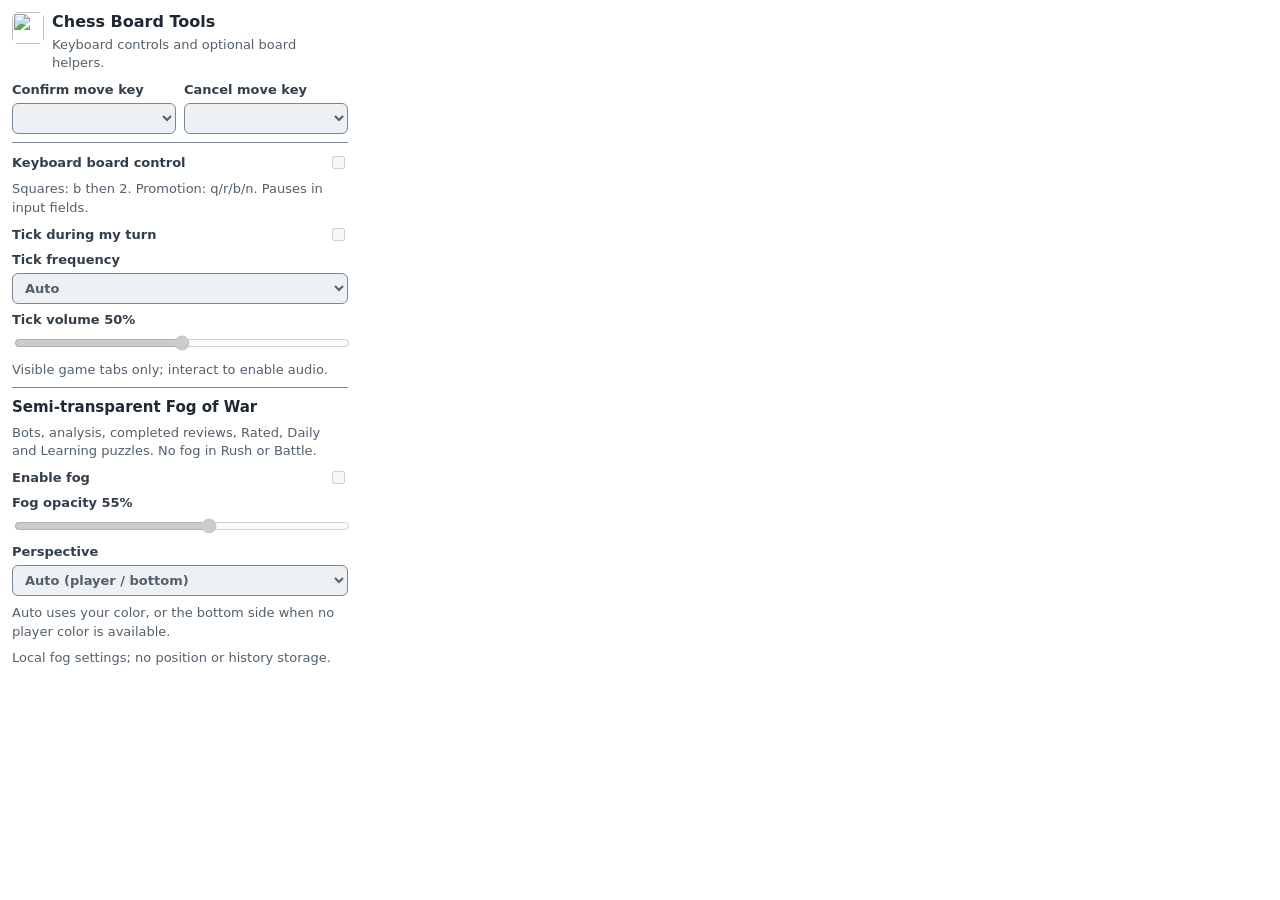
==== popup.html @ f4b00df5 "Configure turn tick frequency and volume" ====
<!doctype html>
<html lang="en">
  <head>
    <meta charset="utf-8">
    <meta name="viewport" content="width=device-width, initial-scale=1">
    <title>Chess Board Tools</title>
    <link rel="stylesheet" href="popup.css">
  </head>
  <body>
    <main class="popup">
      <header class="popup__header">
        <img
          class="popup__icon"
          src="icons/icon-48.png"
          alt=""
          width="32"
          height="32"
        >
        <div>
          <h1>Chess Board Tools</h1>
          <p>Keyboard controls and optional board helpers.</p>
        </div>
      </header>

      <form class="settings" id="settings-form">
        <label class="field" for="confirm-key">
          <span>Confirm move key</span>
          <select id="confirm-key" name="confirmKeyCode" disabled></select>
        </label>

        <label class="field" for="cancel-key">
          <span>Cancel move key</span>
          <select id="cancel-key" name="cancelKeyCode" disabled></select>
        </label>

        <p class="status" id="status" role="status" aria-live="polite"></p>
      </form>
      <section class="assist-settings" aria-label="Board helpers">
        <label class="field fog-toggle" for="keyboard-enabled">
          <span>Keyboard board control</span><input id="keyboard-enabled" type="checkbox" disabled>
        </label>
        <p>Squares: b then 2. Promotion: q/r/b/n. Pauses in input fields.</p>
        <label class="field fog-toggle" for="ticking-enabled">
          <span>Tick during my turn</span><input id="ticking-enabled" type="checkbox" disabled>
        </label>
        <label class="field" for="tick-frequency">
          <span>Tick frequency</span>
          <select id="tick-frequency" disabled>
            <option value="auto">Auto</option>
            <option value="increment">Increment</option>
            <option value="2">2 seconds</option>
            <option value="5">5 seconds</option>
            <option value="10">10 seconds</option>
            <option value="15">15 seconds</option>
            <option value="20">20 seconds</option>
            <option value="30">30 seconds</option>
          </select>
        </label>
        <label class="field" for="tick-volume">
          <span>Tick volume <output id="tick-volume-value" for="tick-volume">50%</output></span>
          <input id="tick-volume" type="range" min="0" max="100" step="1" value="50" disabled>
        </label>
        <p>Visible game tabs only; interact to enable audio.</p>
        <p class="status" id="assist-save-status" role="status" aria-live="polite"></p>
      </section>
      <section class="fog-settings" aria-labelledby="fog-title">
        <h2 id="fog-title">Semi-transparent Fog of War</h2>
        <p>Bots, analysis, completed reviews, Rated, Daily and Learning puzzles. No fog in Rush or Battle.</p>
        <label class="field fog-toggle" for="fog-enabled">
          <span>Enable fog</span>
          <input id="fog-enabled" type="checkbox" disabled>
        </label>
        <label class="field" for="fog-opacity">
          <span>Fog opacity <output id="fog-opacity-value" for="fog-opacity">55%</output></span>
          <input id="fog-opacity" type="range" min="20" max="80" step="1" value="55" disabled>
        </label>
        <label class="field" for="fog-perspective">
          <span>Perspective</span>
          <select id="fog-perspective" disabled>
            <option value="auto">Auto (player / bottom)</option>
            <option value="white">White</option>
            <option value="black">Black</option>
          </select>
        </label>
        <p class="status" id="fog-save-status" role="status" aria-live="polite"></p>
        <p id="fog-board-status">Auto uses your color, or the bottom side when no player color is available.</p>
        <p>Local fog settings; no position or history storage.</p>
      </section>
    </main>

    <script src="settings.js"></script>
    <script src="popup.js"></script>
    <script src="fog-popup.js"></script>
    <script src="assist-popup.js"></script>
  </body>
</html>
---- popup.css ----
:root {
  color-scheme: light;
  --surface: #ffffff;
  --surface-disabled: #eef1f4;
  --text: #1f2933;
  --text-label: #323f4b;
  --text-muted: #52606d;
  --border: #7b8794;
  --focus: #175cba;
  --accent: #526d3b;
  --status-error: #b42318;
  --status-success: #137333;
  font-family:
    system-ui,
    -apple-system,
    BlinkMacSystemFont,
    "Segoe UI",
    sans-serif;
}

/* Media queries update an open popup when the system appearance changes. */
@media (prefers-color-scheme: dark) {
  :root {
    color-scheme: dark;
    --surface: #1f2329;
    --surface-disabled: #2d333b;
    --text: #f0f3f6;
    --text-label: #e1e7ed;
    --text-muted: #b6c2cf;
    --border: #8795a5;
    --focus: #80b7ff;
    --accent: #a6c98a;
    --status-error: #ffb4ab;
    --status-success: #8ddb9f;
  }
}

* {
  box-sizing: border-box;
}

body {
  margin: 0;
  width: 360px;
  color: var(--text);
  background: var(--surface);
}

.popup {
  padding: 12px;
}

.popup__header {
  display: flex;
  gap: 8px;
  align-items: flex-start;
  margin-bottom: 10px;
}

.popup__icon {
  flex: 0 0 auto;
  border-radius: 6px;
}

h1 {
  margin: 0 0 4px;
  font-size: 16px;
  line-height: 1.25;
}

p {
  margin: 0;
  color: var(--text-muted);
  font-size: 13px;
  line-height: 1.4;
}

.settings {
  display: grid;
  gap: 8px;
}

.field {
  display: grid;
  gap: 6px;
  color: var(--text-label);
  font-size: 13px;
  font-weight: 600;
}

select {
  width: 100%;
  min-height: 30px;
  border: 1px solid var(--border);
  border-radius: 6px;
  padding: 6px 8px;
  color: var(--text);
  background: var(--surface);
  font: inherit;
}

option {
  color: var(--text);
  background: var(--surface);
}

select:focus,
input[type="range"]:focus-visible,
input[type="checkbox"]:focus-visible {
  border-color: var(--focus);
  outline: 2px solid var(--focus);
  outline-offset: 1px;
}

select:disabled {
  color: var(--text-muted);
  background: var(--surface-disabled);
  opacity: 1;
}

/* Keep the browser's native checked, unchecked, track and thumb rendering. */
input:disabled {
  opacity: 1;
}

.status {
  min-height: 0;
  color: var(--text-muted);
}

.status--error {
  color: var(--status-error);
}

.status--success {
  color: var(--status-success);
}

.fog-settings, .assist-settings {
  display: grid;
  gap: 8px;
  border-top: 1px solid var(--border);
  margin-top: 8px;
  padding-top: 10px;
}

h2 { margin: 0; font-size: 15px; }
.fog-toggle { display: flex; align-items: center; justify-content: space-between; }
input[type="range"] { width: 100%; accent-color: var(--accent); }
input[type="checkbox"] { accent-color: var(--accent); }

.settings { grid-template-columns: 1fr 1fr; }
.settings .status { grid-column: 1 / -1; }
.status:empty { display: none; }
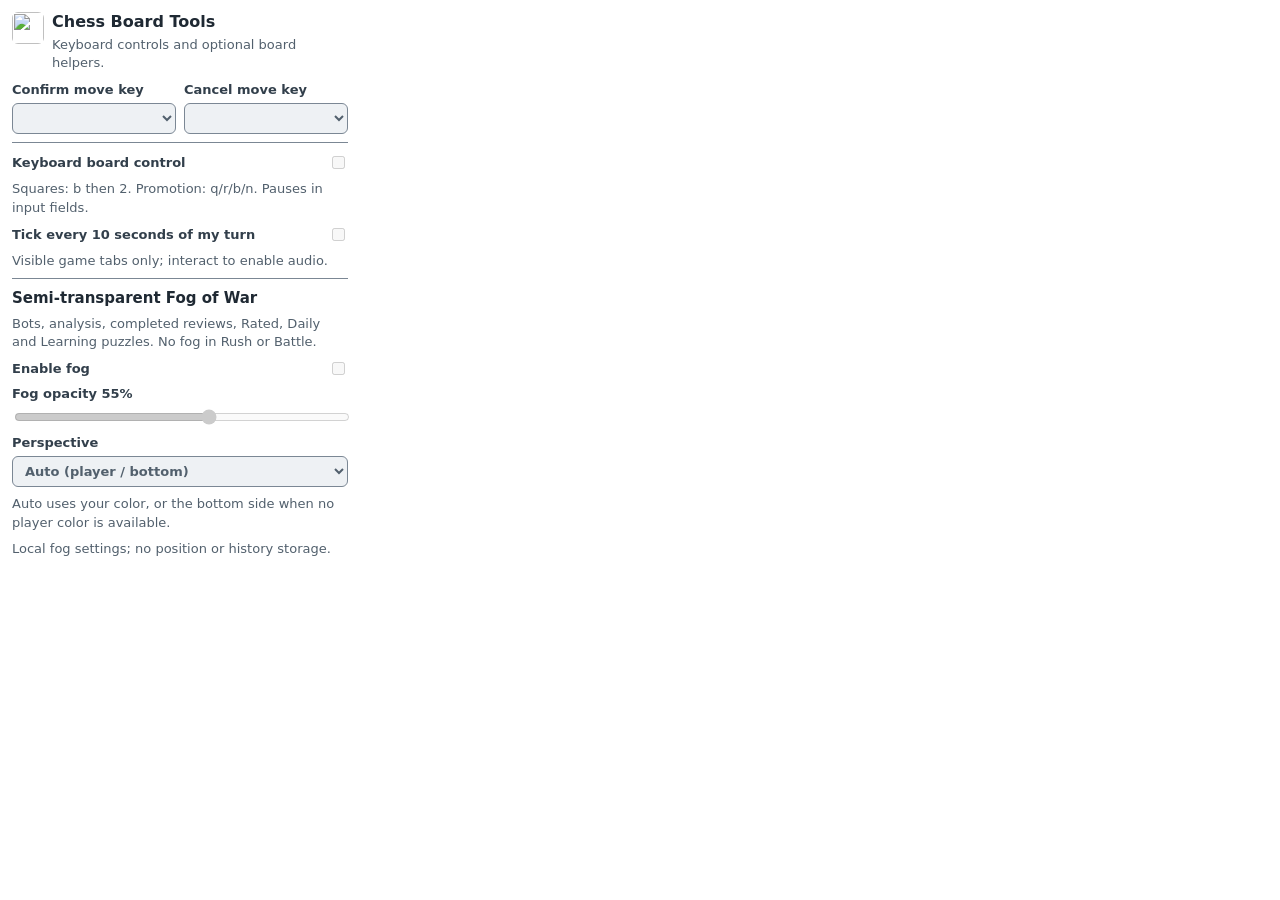
==== commit 7f4c2187: "Support fog on noncompetitive puzzle boards" ====
--- a/popup.html
+++ b/popup.html
@@ -41,24 +41,7 @@
         </label>
         <p>Squares: b then 2. Promotion: q/r/b/n. Pauses in input fields.</p>
         <label class="field fog-toggle" for="ticking-enabled">
-          <span>Tick during my turn</span><input id="ticking-enabled" type="checkbox" disabled>
-        </label>
-        <label class="field" for="tick-frequency">
-          <span>Tick frequency</span>
-          <select id="tick-frequency" disabled>
-            <option value="auto">Auto</option>
-            <option value="increment">Increment</option>
-            <option value="2">2 seconds</option>
-            <option value="5">5 seconds</option>
-            <option value="10">10 seconds</option>
-            <option value="15">15 seconds</option>
-            <option value="20">20 seconds</option>
-            <option value="30">30 seconds</option>
-          </select>
-        </label>
-        <label class="field" for="tick-volume">
-          <span>Tick volume <output id="tick-volume-value" for="tick-volume">50%</output></span>
-          <input id="tick-volume" type="range" min="0" max="100" step="1" value="50" disabled>
+          <span>Tick every 10 seconds of my turn</span><input id="ticking-enabled" type="checkbox" disabled>
         </label>
         <p>Visible game tabs only; interact to enable audio.</p>
         <p class="status" id="assist-save-status" role="status" aria-live="polite"></p>
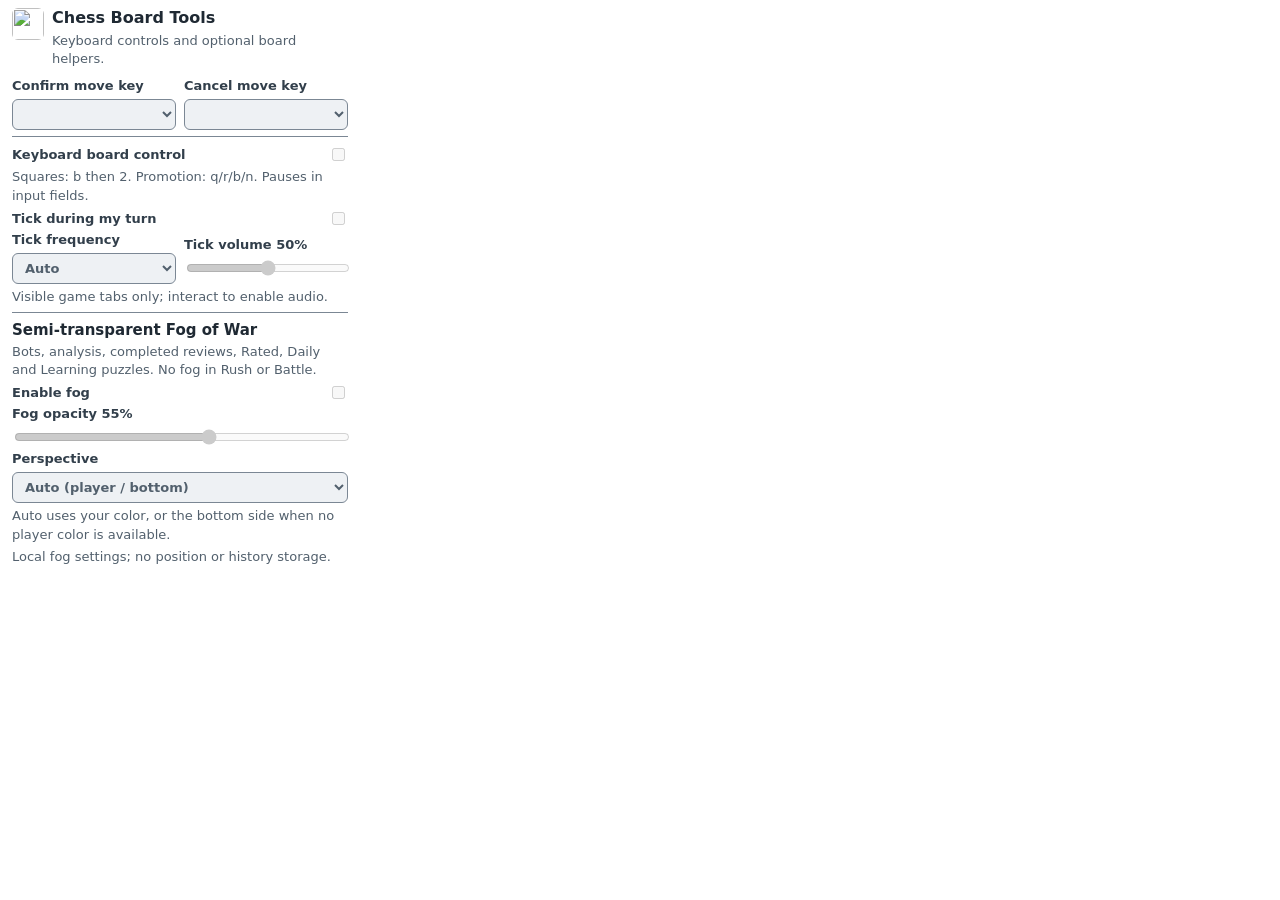
==== commit ec22aba5: "Keep popup settings and privacy footer within browser height" ====
--- a/popup.html
+++ b/popup.html
@@ -41,8 +41,27 @@
         </label>
         <p>Squares: b then 2. Promotion: q/r/b/n. Pauses in input fields.</p>
         <label class="field fog-toggle" for="ticking-enabled">
-          <span>Tick every 10 seconds of my turn</span><input id="ticking-enabled" type="checkbox" disabled>
+          <span>Tick during my turn</span><input id="ticking-enabled" type="checkbox" disabled>
         </label>
+        <div class="tick-controls">
+          <label class="field" for="tick-frequency">
+            <span>Tick frequency</span>
+            <select id="tick-frequency" disabled>
+              <option value="auto">Auto</option>
+              <option value="increment">Increment</option>
+              <option value="2">2 seconds</option>
+              <option value="5">5 seconds</option>
+              <option value="10">10 seconds</option>
+              <option value="15">15 seconds</option>
+              <option value="20">20 seconds</option>
+              <option value="30">30 seconds</option>
+            </select>
+          </label>
+          <label class="field" for="tick-volume">
+            <span>Tick volume <output id="tick-volume-value" for="tick-volume">50%</output></span>
+            <input id="tick-volume" type="range" min="0" max="100" step="1" value="50" disabled>
+          </label>
+        </div>
         <p>Visible game tabs only; interact to enable audio.</p>
         <p class="status" id="assist-save-status" role="status" aria-live="polite"></p>
       </section>
--- a/popup.css
+++ b/popup.css
@@ -47,7 +47,7 @@
 }
 
 .popup {
-  padding: 12px;
+  padding: 8px 12px;
 }
 
 .popup__header {
@@ -138,10 +138,10 @@
 
 .fog-settings, .assist-settings {
   display: grid;
-  gap: 8px;
+  gap: 4px;
   border-top: 1px solid var(--border);
-  margin-top: 8px;
-  padding-top: 10px;
+  margin-top: 6px;
+  padding-top: 8px;
 }
 
 h2 { margin: 0; font-size: 15px; }
@@ -152,3 +152,10 @@
 .settings { grid-template-columns: 1fr 1fr; }
 .settings .status { grid-column: 1 / -1; }
 .status:empty { display: none; }
+
+.tick-controls {
+  display: grid;
+  grid-template-columns: 1fr 1fr;
+  gap: 8px;
+  align-items: center;
+}
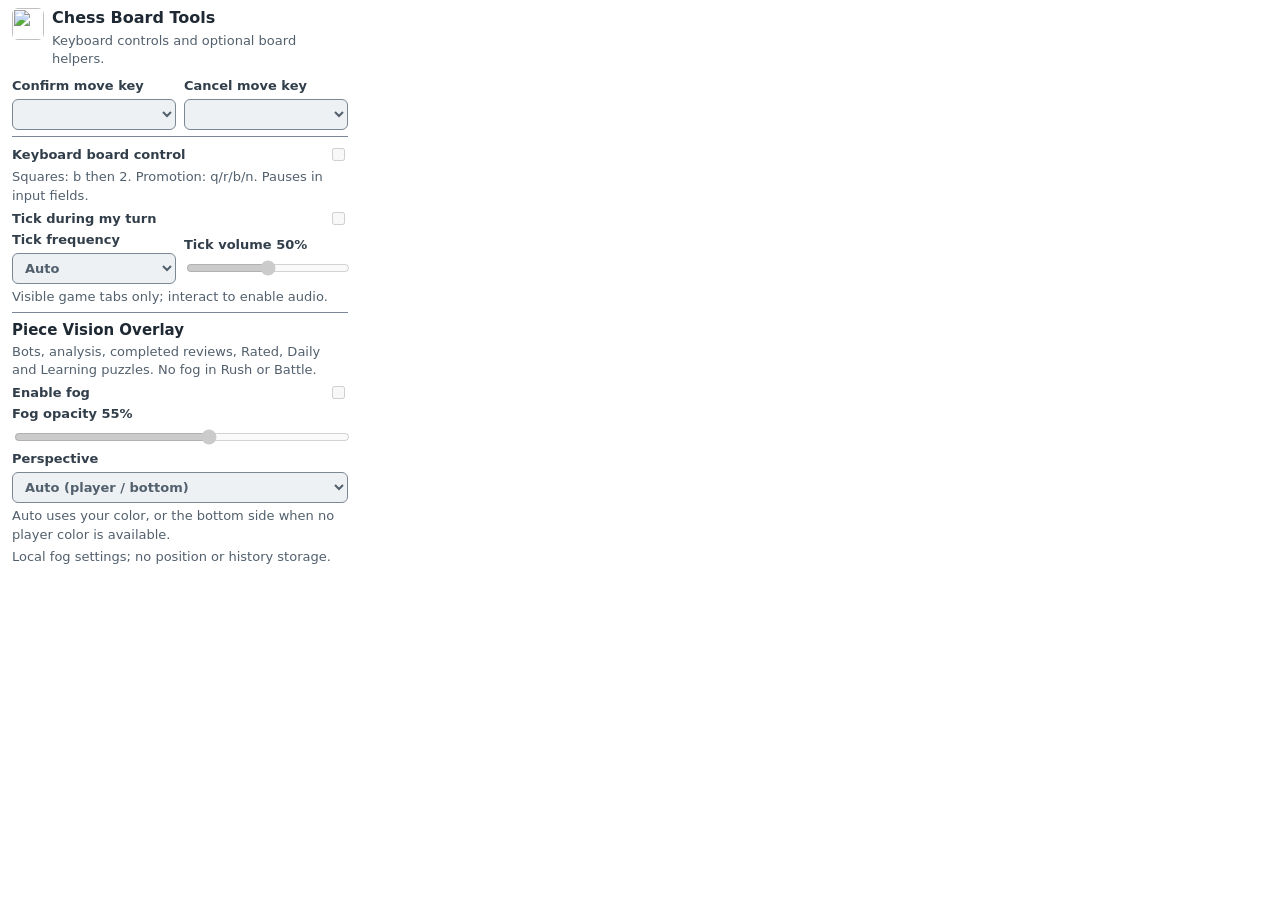
==== commit 601fea1c: "Rename the visibility helper to Piece Vision Overlay" ====
--- a/popup.html
+++ b/popup.html
@@ -66,7 +66,7 @@
         <p class="status" id="assist-save-status" role="status" aria-live="polite"></p>
       </section>
       <section class="fog-settings" aria-labelledby="fog-title">
-        <h2 id="fog-title">Semi-transparent Fog of War</h2>
+        <h2 id="fog-title">Piece Vision Overlay</h2>
         <p>Bots, analysis, completed reviews, Rated, Daily and Learning puzzles. No fog in Rush or Battle.</p>
         <label class="field fog-toggle" for="fog-enabled">
           <span>Enable fog</span>
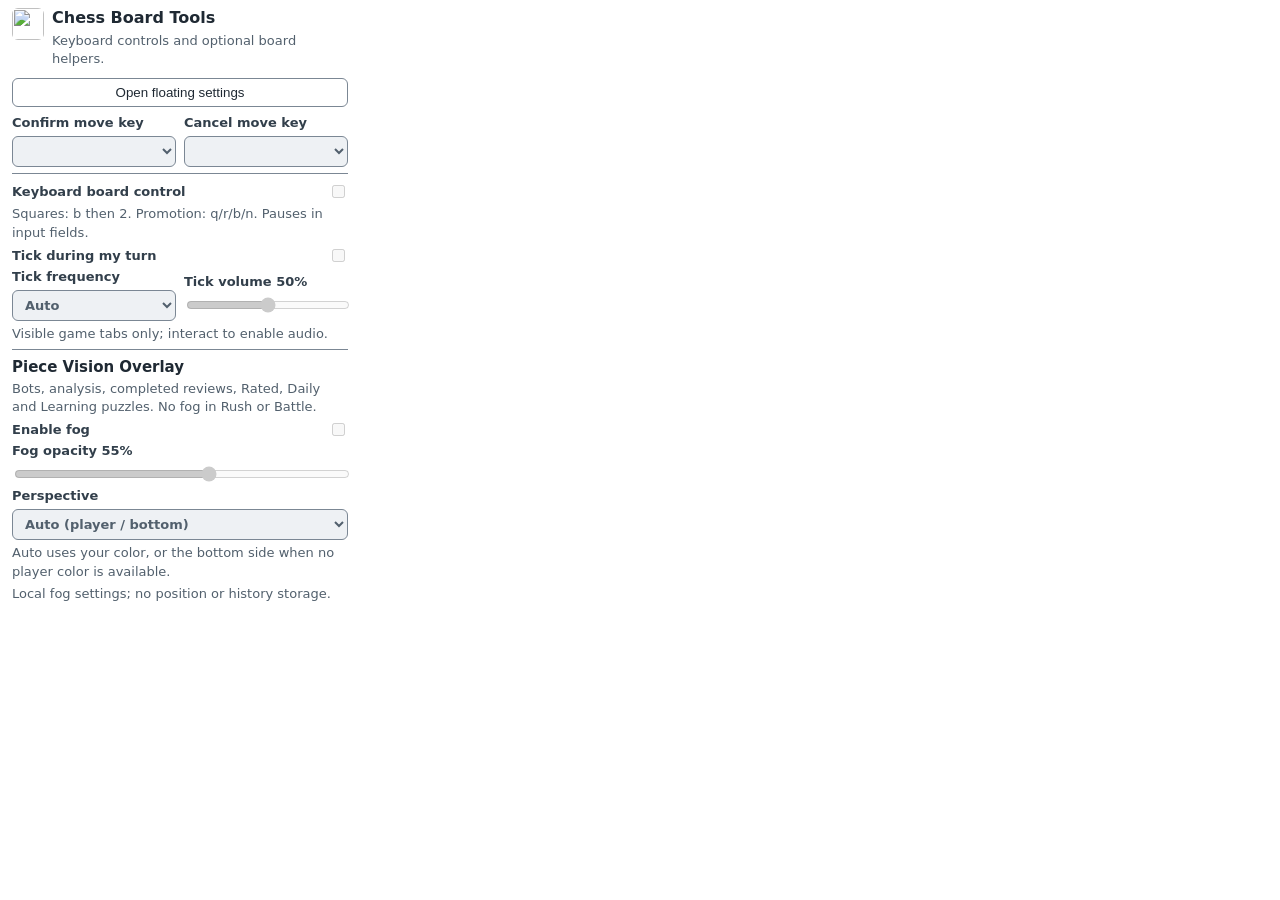
==== commit 68570723: "Add floating "Extension Settings" panel Signed-off-by: Sam V. <sam@openminds.dev>" ====
--- a/popup.html
+++ b/popup.html
@@ -22,77 +22,16 @@
         </div>
       </header>
 
-      <form class="settings" id="settings-form">
-        <label class="field" for="confirm-key">
-          <span>Confirm move key</span>
-          <select id="confirm-key" name="confirmKeyCode" disabled></select>
-        </label>
-
-        <label class="field" for="cancel-key">
-          <span>Cancel move key</span>
-          <select id="cancel-key" name="cancelKeyCode" disabled></select>
-        </label>
-
-        <p class="status" id="status" role="status" aria-live="polite"></p>
-      </form>
-      <section class="assist-settings" aria-label="Board helpers">
-        <label class="field fog-toggle" for="keyboard-enabled">
-          <span>Keyboard board control</span><input id="keyboard-enabled" type="checkbox" disabled>
-        </label>
-        <p>Squares: b then 2. Promotion: q/r/b/n. Pauses in input fields.</p>
-        <label class="field fog-toggle" for="ticking-enabled">
-          <span>Tick during my turn</span><input id="ticking-enabled" type="checkbox" disabled>
-        </label>
-        <div class="tick-controls">
-          <label class="field" for="tick-frequency">
-            <span>Tick frequency</span>
-            <select id="tick-frequency" disabled>
-              <option value="auto">Auto</option>
-              <option value="increment">Increment</option>
-              <option value="2">2 seconds</option>
-              <option value="5">5 seconds</option>
-              <option value="10">10 seconds</option>
-              <option value="15">15 seconds</option>
-              <option value="20">20 seconds</option>
-              <option value="30">30 seconds</option>
-            </select>
-          </label>
-          <label class="field" for="tick-volume">
-            <span>Tick volume <output id="tick-volume-value" for="tick-volume">50%</output></span>
-            <input id="tick-volume" type="range" min="0" max="100" step="1" value="50" disabled>
-          </label>
-        </div>
-        <p>Visible game tabs only; interact to enable audio.</p>
-        <p class="status" id="assist-save-status" role="status" aria-live="polite"></p>
-      </section>
-      <section class="fog-settings" aria-labelledby="fog-title">
-        <h2 id="fog-title">Piece Vision Overlay</h2>
-        <p>Bots, analysis, completed reviews, Rated, Daily and Learning puzzles. No fog in Rush or Battle.</p>
-        <label class="field fog-toggle" for="fog-enabled">
-          <span>Enable fog</span>
-          <input id="fog-enabled" type="checkbox" disabled>
-        </label>
-        <label class="field" for="fog-opacity">
-          <span>Fog opacity <output id="fog-opacity-value" for="fog-opacity">55%</output></span>
-          <input id="fog-opacity" type="range" min="20" max="80" step="1" value="55" disabled>
-        </label>
-        <label class="field" for="fog-perspective">
-          <span>Perspective</span>
-          <select id="fog-perspective" disabled>
-            <option value="auto">Auto (player / bottom)</option>
-            <option value="white">White</option>
-            <option value="black">Black</option>
-          </select>
-        </label>
-        <p class="status" id="fog-save-status" role="status" aria-live="polite"></p>
-        <p id="fog-board-status">Auto uses your color, or the bottom side when no player color is available.</p>
-        <p>Local fog settings; no position or history storage.</p>
-      </section>
+      <button id="open-floating-settings" type="button">Open floating settings</button>
+      <p id="floating-open-status" class="status" role="status" aria-live="polite"></p>
+      <div id="settings-content"></div>
     </main>
 
     <script src="settings.js"></script>
     <script src="popup.js"></script>
     <script src="fog-popup.js"></script>
     <script src="assist-popup.js"></script>
+    <script src="settings-view.js"></script>
+    <script src="popup-entry.js"></script>
   </body>
 </html>
--- a/popup.css
+++ b/popup.css
@@ -149,6 +149,19 @@
 input[type="range"] { width: 100%; accent-color: var(--accent); }
 input[type="checkbox"] { accent-color: var(--accent); }
 
+#open-floating-settings {
+  width: 100%;
+  margin-bottom: 8px;
+  padding: 6px;
+  color: var(--text);
+  background: var(--surface);
+  border: 1px solid var(--border);
+  border-radius: 6px;
+  cursor: pointer;
+}
+
+#open-floating-settings:focus-visible { outline: 2px solid var(--focus); }
+
 .settings { grid-template-columns: 1fr 1fr; }
 .settings .status { grid-column: 1 / -1; }
 .status:empty { display: none; }
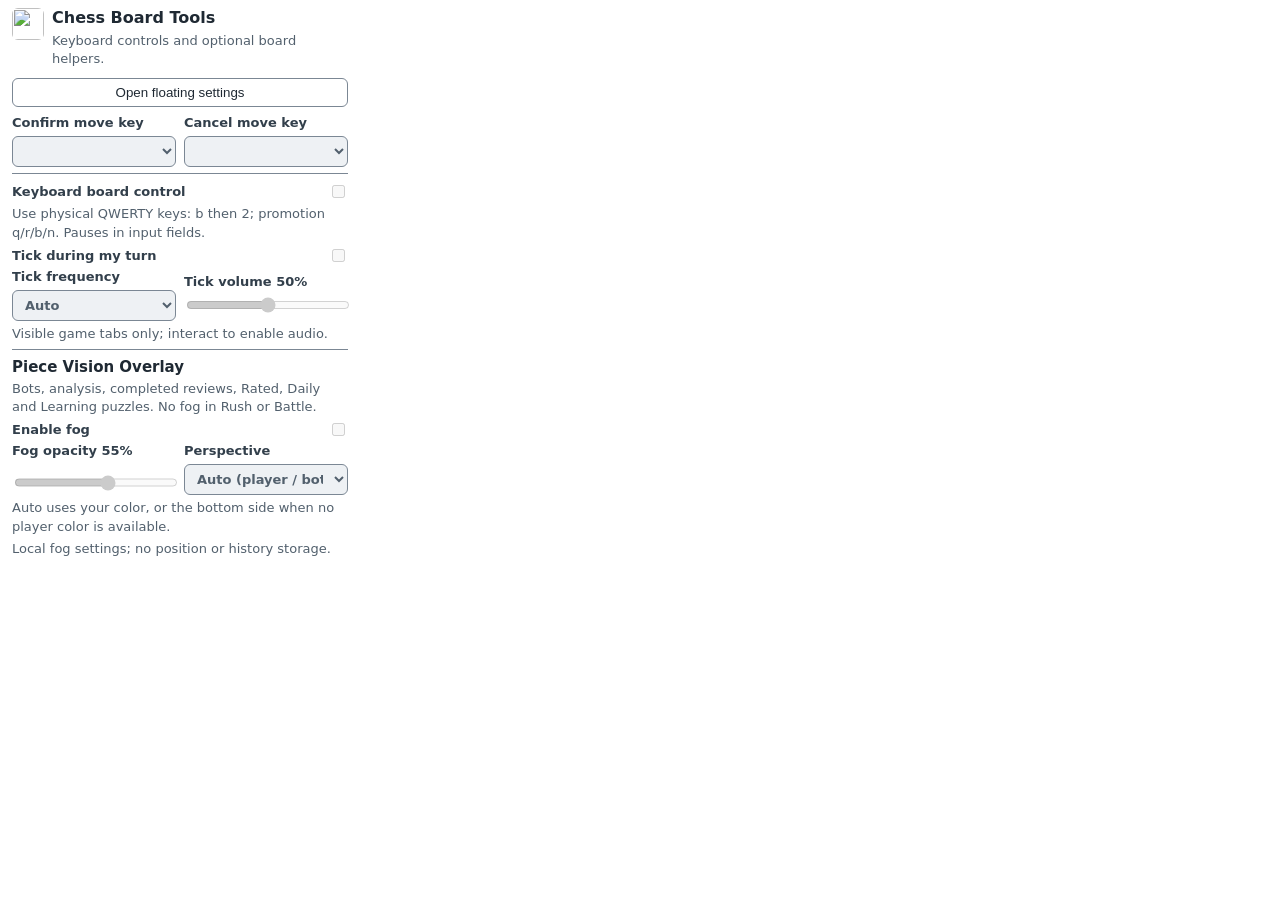
==== commit f2ce893d: "Share settings layout and clarify keyboard guidance" ====
--- a/popup.html
+++ b/popup.html
@@ -32,6 +32,7 @@
     <script src="fog-popup.js"></script>
     <script src="assist-popup.js"></script>
     <script src="settings-view.js"></script>
+    <script src="settings-layout.js"></script>
     <script src="popup-entry.js"></script>
   </body>
 </html>
--- a/popup.css
+++ b/popup.css
@@ -162,13 +162,8 @@
 
 #open-floating-settings:focus-visible { outline: 2px solid var(--focus); }
 
-.settings { grid-template-columns: 1fr 1fr; }
-.settings .status { grid-column: 1 / -1; }
 .status:empty { display: none; }
 
 .tick-controls {
-  display: grid;
-  grid-template-columns: 1fr 1fr;
-  gap: 8px;
   align-items: center;
 }
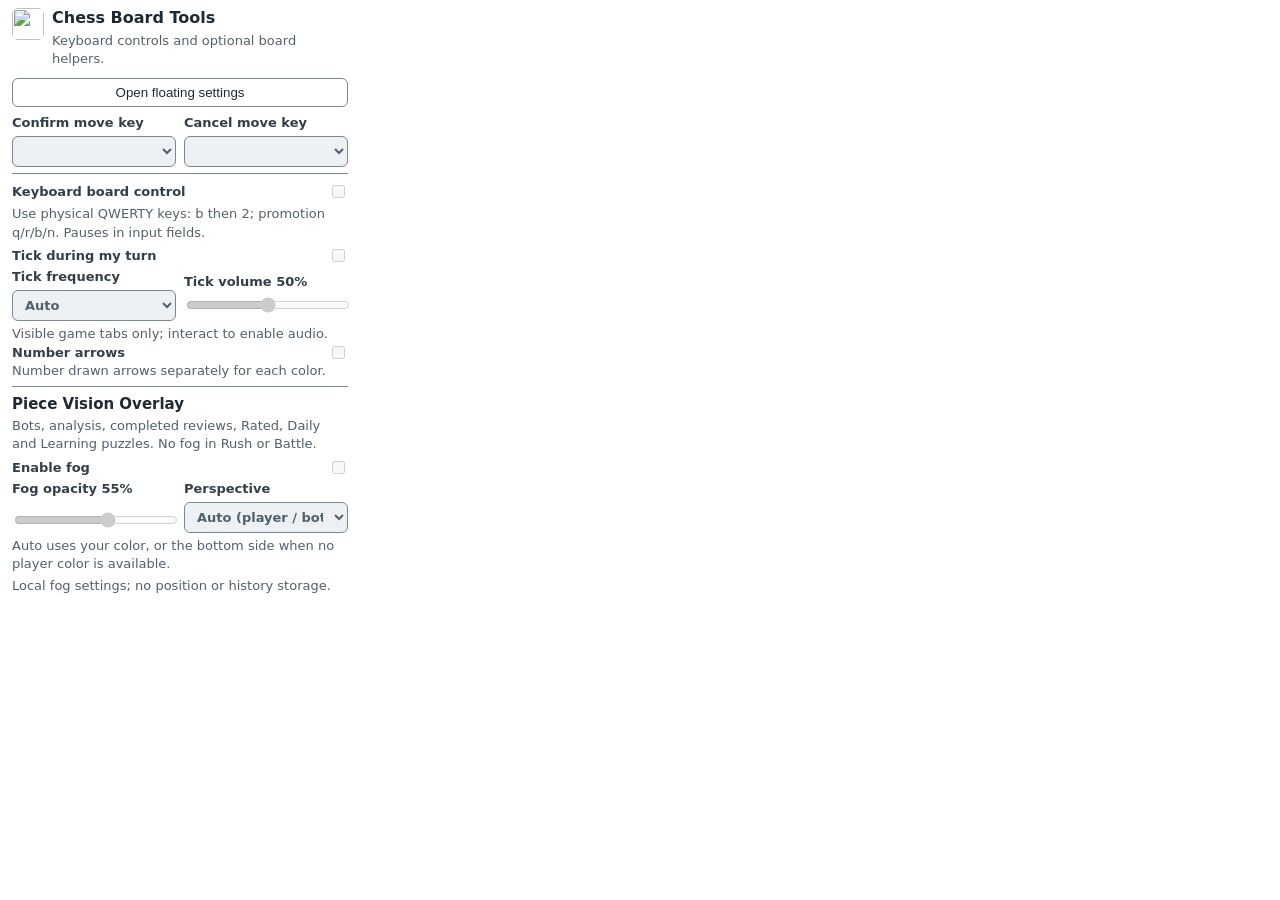
==== commit 519568c6: "Add optional arrow numbering Signed-off-by: Sam V. <sam@openminds.dev>" ====
--- a/popup.html
+++ b/popup.html
@@ -31,6 +31,7 @@
     <script src="popup.js"></script>
     <script src="fog-popup.js"></script>
     <script src="assist-popup.js"></script>
+    <script src="arrow-popup.js"></script>
     <script src="settings-view.js"></script>
     <script src="settings-layout.js"></script>
     <script src="popup-entry.js"></script>
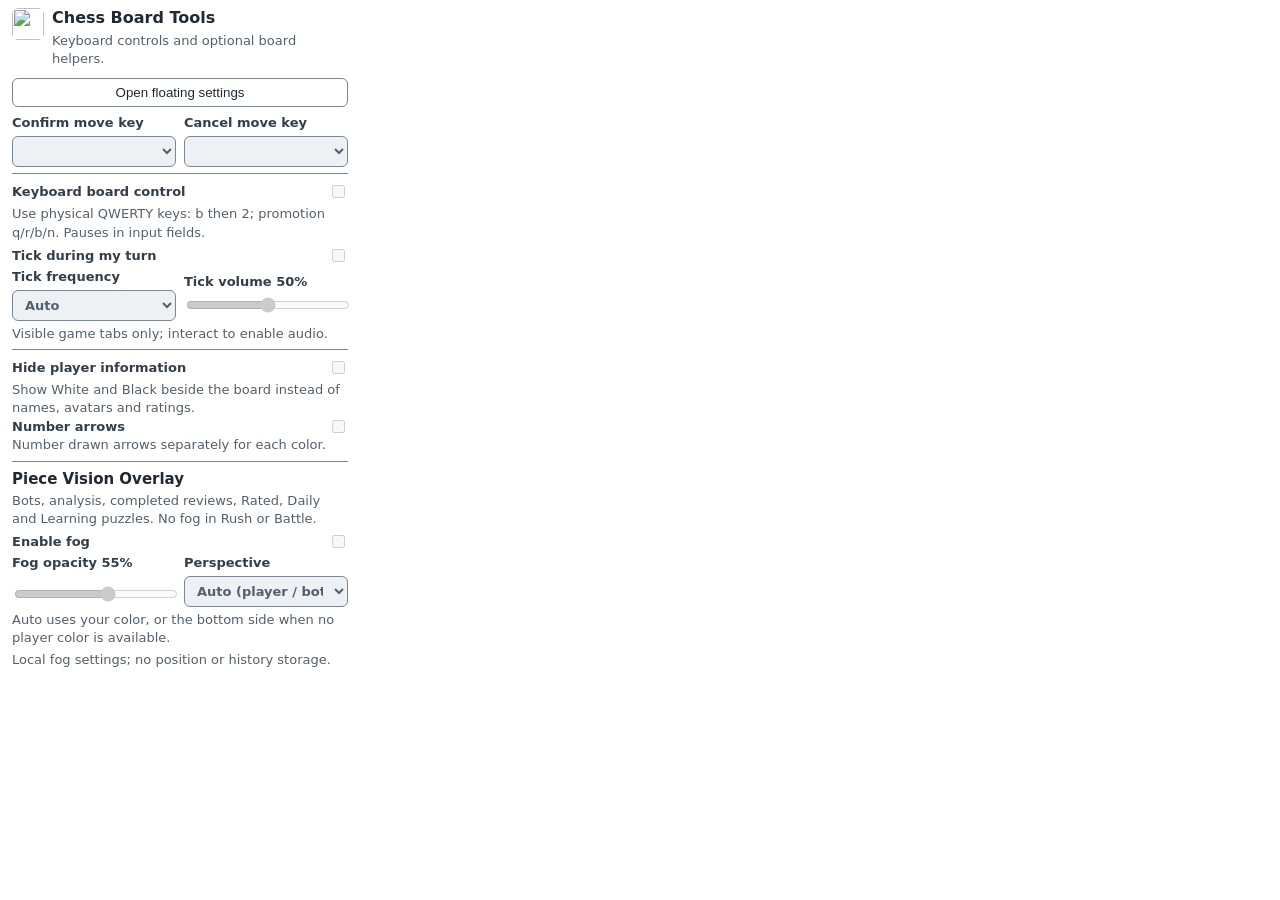
==== commit 41b5fc22: "Add optional player information hiding" ====
--- a/popup.html
+++ b/popup.html
@@ -32,6 +32,7 @@
     <script src="fog-popup.js"></script>
     <script src="assist-popup.js"></script>
     <script src="arrow-popup.js"></script>
+    <script src="player-popup.js"></script>
     <script src="settings-view.js"></script>
     <script src="settings-layout.js"></script>
     <script src="popup-entry.js"></script>
--- a/popup.css
+++ b/popup.css
@@ -136,7 +136,7 @@
   color: var(--status-success);
 }
 
-.fog-settings, .assist-settings {
+.fog-settings, .assist-settings, .player-settings {
   display: grid;
   gap: 4px;
   border-top: 1px solid var(--border);
